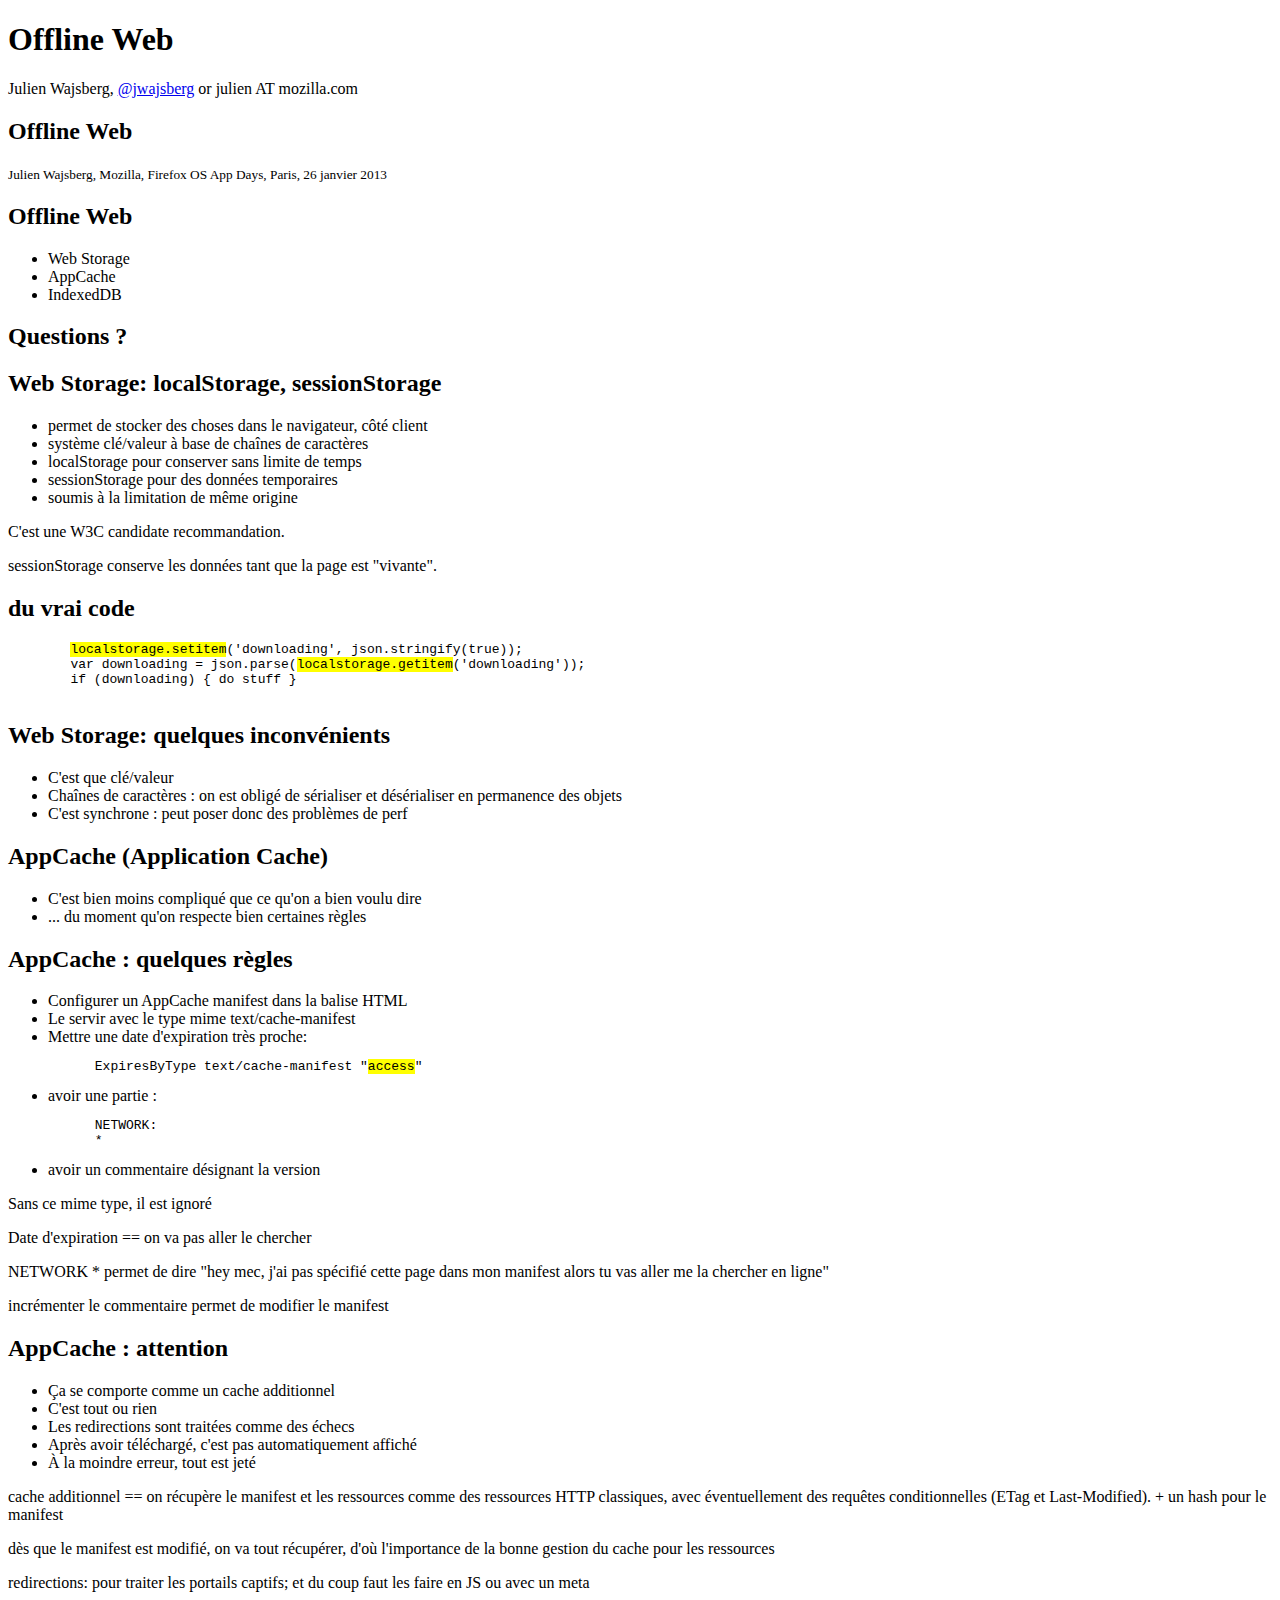
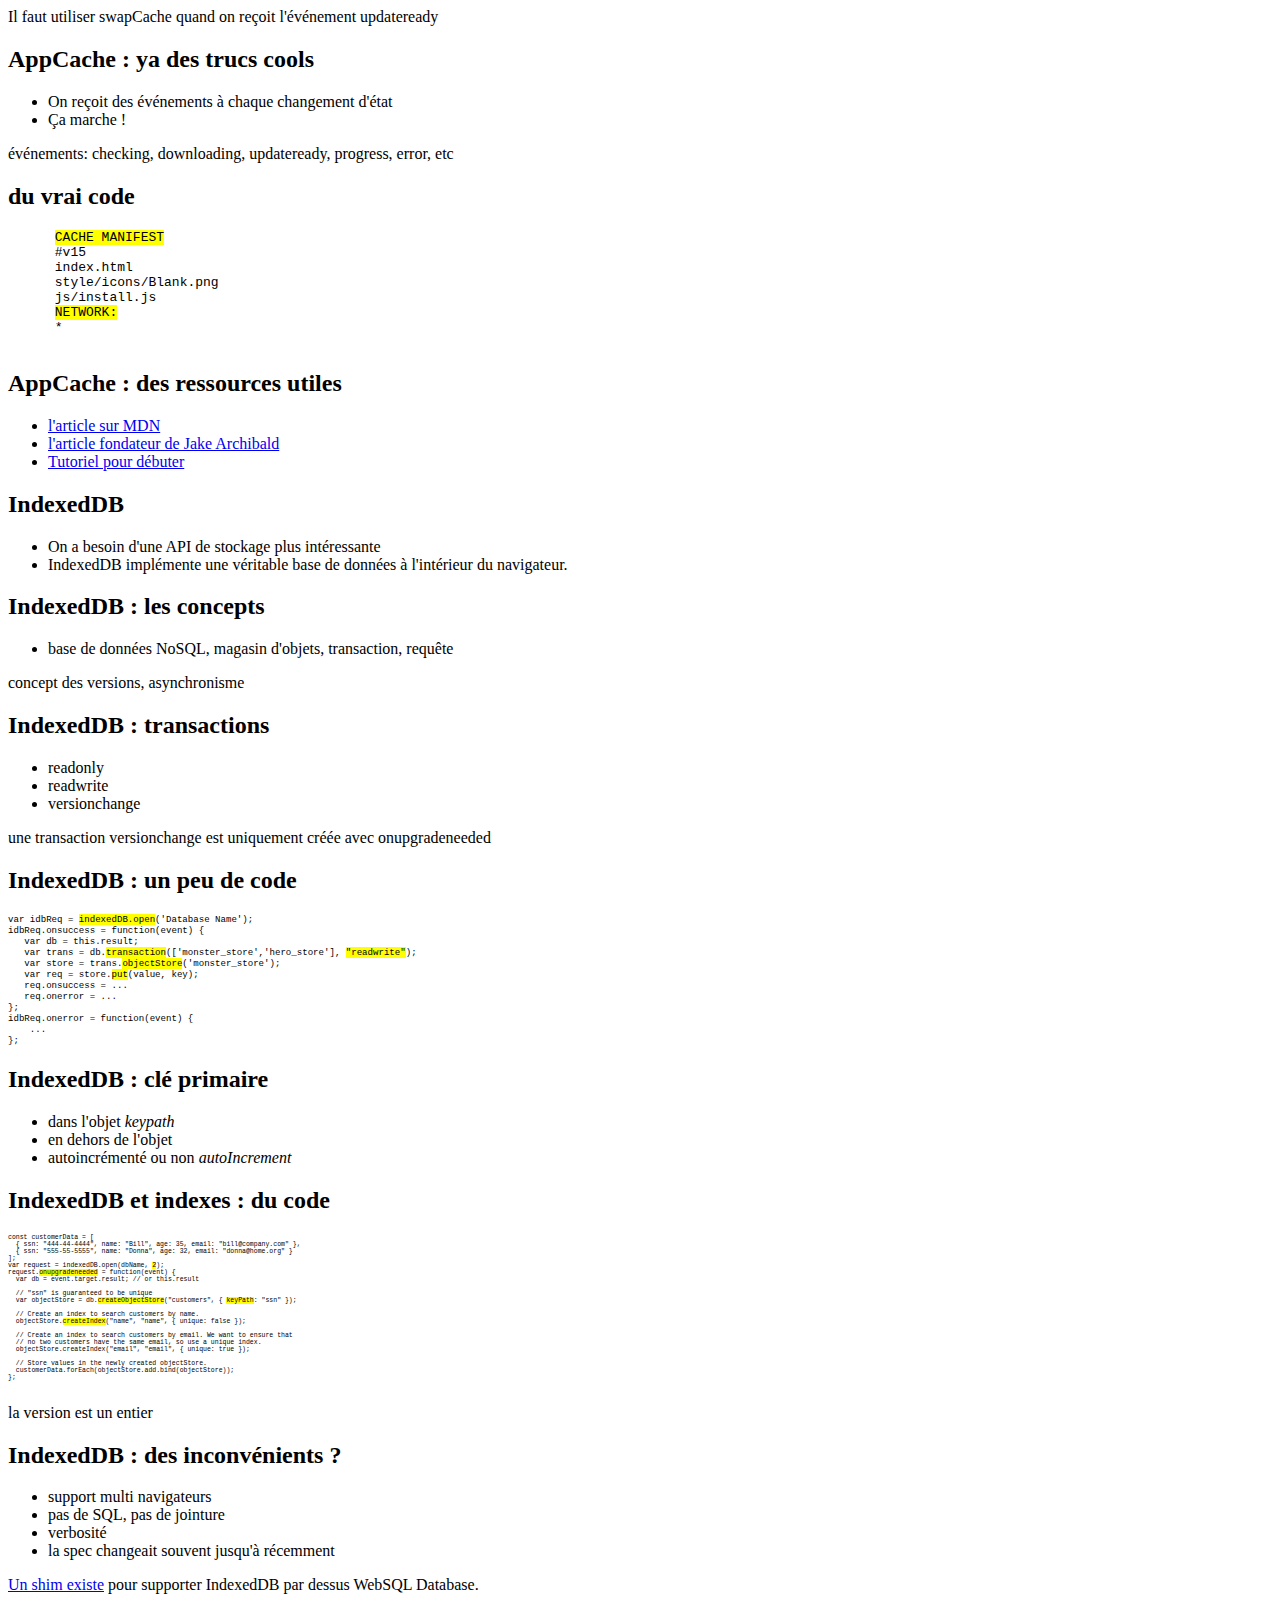
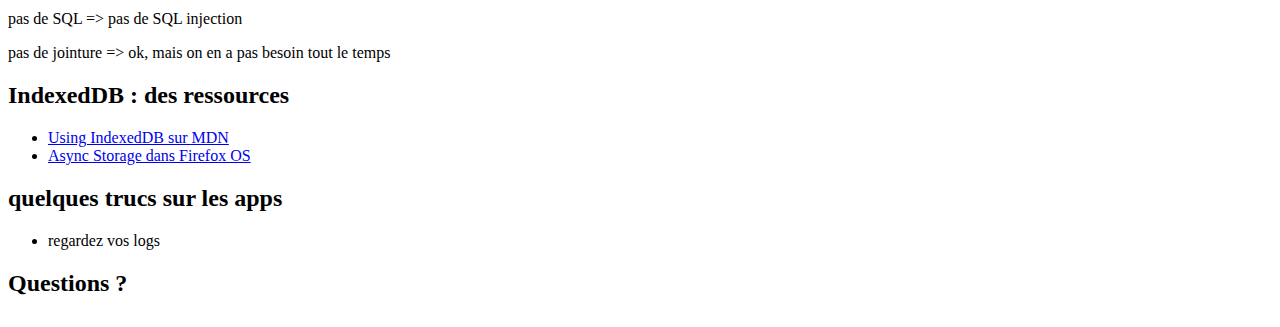
==== offline-web.html @ 552dc61f "offline web presentation pour firefox os days" ====
<!DOCTYPE HTML>
<html lang="en-US" class="fade">
<!-- 
  ^ You can control a few things with the <html> element's classes:

  "fade"      - smooth fade between slides
  "nonumbers" - remove the slide numbering after the progress bar
-->

<head>
  <title>Offline Web</title>
  <!-- 
    ^ Don't forget a good title - they show up as bookmarks and in Google 
  -->
  <meta charset="UTF-8">
  <meta name="viewport" content="width=1274, user-scalable=no">
  <link rel="stylesheet" href="themes/mozilla/styles/style.css">
  <style type="text/css">
    /* Add your own styles here */
  </style>
</head>
<body class="list">

  <header class="caption">
    <h1>Offline Web</h1>
    <p class="footer">Julien Wajsberg, <a
      href="http://twitter.com/jwajsberg">@jwajsberg</a> or julien AT
    mozilla.com</p>
  </header>

<!-- 
  The following is a slide, it needs a class of "slide" and it doesn't 
  hurt to keep the right semantic elements in there, too.
  IMPORTANT: each slide needs its own unique ID - this will become its
  URL and this is how this slide system works!
-->

  <div id="cover" class="slide"><div>
    <section>
      <header>
        <h2>Offline Web</h2>
      </header>
      <small class="byline">
        Julien Wajsberg, Mozilla, Firefox OS App Days, Paris, 26 janvier 2013 
      </small>
    <footer class="notes">
    </footer>
    </section>
  </div></div>


  <div id="s0" class="slide"><div>
    <section>
      <header>
        <h2>Offline Web</h2>
      </header>
      <ul class='inline'>
      <li>Web Storage</li>
      <li>AppCache</li>
      <li>IndexedDB</li>
      </ul> 
      <footer class="notes">
      </footer>
    </section>
  </div></div>
<div id="s0-1" class="slide shout"><div>
  <section>
    <header>
      <h2>Questions ?</h2>
    </header>
    <footer class="notes">
    </footer>
  </section>
</div></div>


  <div id="s1" class="slide"><div>
    <section>
      <header>
        <h2>Web Storage: localStorage, sessionStorage</h2>
      </header>
      <ul>
        <li>permet de stocker des choses dans le navigateur, côté client</li>
        <li>système clé/valeur à base de chaînes de caractères</li>
        <li>localStorage pour conserver sans limite de temps</li>
        <li>sessionStorage pour des données temporaires</li>
        <li>soumis à la limitation de même origine</li>
      </ul> 
      <footer class="notes">
      <p>C'est une W3C candidate recommandation.</p>
      <p>sessionStorage conserve les données tant que la page est "vivante".</p>
      </footer>
    </section>
  </div></div>

  <div id="s2" class="slide"><div>
    <section>
      <header>
        <h2>du vrai code</h2>
      </header>
      <pre class='longlist'>
        <code><mark>localstorage.setitem</mark>('downloading', json.stringify(true));</code>
        <code>var downloading = json.parse(<mark>localstorage.getitem</mark>('downloading'));</code>
        <code>if (downloading) { do stuff }</code>
      </pre>
      <footer class="notes">
      </footer>
    </section>
</div></div>

  <div id="s3" class="slide"><div>
    <section>
      <header>
        <h2>Web Storage: quelques inconvénients</h2>
      </header>
      <ul>
        <li>C'est que clé/valeur</li>
        <li>Chaînes de caractères&nbsp;: on est obligé de sérialiser et
        désérialiser en permanence des objets</li>
        <li>C'est synchrone&nbsp;: peut poser donc des problèmes de perf</li>
      </ul> 
      <footer class="notes">
      </footer>
    </section>
  </div></div>

  <div id="s4" class="slide"><div>
    <section>
      <header>
        <h2>AppCache (Application Cache)</h2>
      </header>
      <ul>
        <li>C'est bien moins compliqué que ce qu'on a bien voulu dire</li>
        <li>... du moment qu'on respecte bien certaines règles</li>
      </ul> 
      <footer class="notes">
      </footer>
    </section>
</div></div>

<div id="s5" class="slide"><div>
  <section>
    <header>
      <h2>AppCache&nbsp;: quelques règles</h2>
    </header>
    <ul class='longlist'>
      <li>Configurer un AppCache manifest dans la balise
      HTML</li>
      <li>Le servir avec le type mime text/cache-manifest</li>
      <li>Mettre une date d'expiration très proche:
      <pre>
      <code>ExpiresByType text/cache-manifest "<mark>access</mark>"</code></pre></li>
      <li>avoir une partie&nbsp;:
      <pre>
      <code>NETWORK:</code>
      <code>*</code></pre></li>
      <li>avoir un commentaire désignant la version</li>
    </ul>
    <footer class="notes">
    <p>Sans ce mime type, il est ignoré</p>
    <p>Date d'expiration == on va pas aller le chercher</p>
    <p>NETWORK * permet de dire "hey mec, j'ai pas spécifié cette page dans mon
    manifest alors tu vas aller me la chercher en ligne"</p>
    <p>incrémenter le commentaire permet de modifier le manifest</p>
    </footer>
  </section>
</div></div>

<div id='s6' class='slide'><div>
    <section>
    <header>
    <h2>AppCache&nbsp;: attention</h2>
    </header>
    <ul>
      <li>Ça se comporte comme un cache additionnel</li>
      <li>C'est tout ou rien</li>
      <li>Les redirections sont traitées comme des échecs</li>
      <li>Après avoir téléchargé, c'est pas automatiquement affiché</li>
      <li>À la moindre erreur, tout est jeté</li>
    </ul>

    <footer class="notes">
      <p>cache additionnel == on récupère le manifest et les ressources comme
      des ressources HTTP
      classiques, avec éventuellement des requêtes conditionnelles (ETag et
      Last-Modified). + un hash pour le manifest</p>
      <p>dès que le manifest est modifié, on va tout récupérer, d'où
      l'importance de la bonne gestion du cache pour les ressources</p>
      <p>redirections: pour traiter les portails captifs; et du coup faut les
      faire en JS ou avec un meta</p>
      <p>Il faut utiliser swapCache quand on reçoit l'événement updateready</p>
    </footer>
    </section>
</div></div>

<div id='s7' class='slide'><div>
    <section>
    <header>
    <h2>AppCache&nbsp;: ya des trucs cools</h2>
    </header>
    <ul>
      <li>On reçoit des événements à chaque changement d'état</li>
      <li>Ça marche&nbsp;!</li>
    </ul>

    <footer class="notes">
    <p>événements: checking, downloading, updateready, progress, error, etc</p>
    </footer>
    </section>
</div></div>

<div id='s7-1' class='slide'><div>
    <section>
      <header>
        <h2>du vrai code</h2>
      </header>
      <pre>
      <code><mark>CACHE MANIFEST</mark></code>
      <code>#v15</code>
      <code>index.html</code>
      <code>style/icons/Blank.png</code>
      <code>js/install.js</code>
      <code><mark>NETWORK:</mark></code>
      <code>*</code>
      </pre>
      <footer class="notes">
      </footer>
    </section>

</div></div>
<div id='s8' class='slide'><div>
    <section>
    <header>
    <h2>AppCache&nbsp;: des ressources utiles</h2>
    </header>
    <ul>
      <li><a
        href='https://developer.mozilla.org/en-US/docs/HTML/Using_the_application_cache'>l'article
        sur MDN
      </a></li>
      <li><a
        href='http://www.alistapart.com/articles/application-cache-is-a-douchebag/'>l'article
        fondateur de Jake Archibald</a></li>
      <li><a
        href='http://www.html5rocks.com/en/tutorials/appcache/beginner/'>Tutoriel
        pour débuter</a></li>
    </ul>

    <footer class="notes">
    </footer>
    </section>
</div></div>

<div id='s9' class='slide'><div>
    <section>
    <header>
    <h2>IndexedDB</h2>
    </header>
    <ul>
      <li>On a besoin d'une API de stockage plus intéressante</li>
      <li>IndexedDB implémente une véritable base de données à l'intérieur du
      navigateur.</li>
    </ul>

    <footer class="notes">
    </footer>
    </section>
</div></div>

<div id='s10' class='slide'><div>
    <section>
    <header>
    <h2>IndexedDB&nbsp;: les concepts</h2>
    </header>
    <ul class='inline'>
      <li>base de données NoSQL, magasin d'objets, transaction, requête</li>
    </ul>

    <footer class="notes">
    <p>concept des versions, asynchronisme</p>
    </footer>
    </section>
</div></div>

<div id='s11' class='slide'><div>
    <section>
    <header>
    <h2>IndexedDB&nbsp;: transactions</h2>
    </header>
    <ul>
      <li>readonly</li>
      <li>readwrite</li>
      <li>versionchange</li>
    </ul>

    <footer class="notes">
    <p>une transaction versionchange est uniquement créée avec
    onupgradeneeded</p>
    </footer>
    </section>
</div></div>
<div id='s12' class='slide'><div>
    <section>
    <header>
    <h2>IndexedDB&nbsp;: un peu de code</h2>
    </header>
    <pre style='font-size: .7em'>
<code>var idbReq = <mark>indexedDB.open</mark>('Database Name');</code>
<code>idbReq.onsuccess = function(event) {</code>
<code>   var db = this.result;</code>
<code>   var trans = db.<mark>transaction</mark>(['monster_store','hero_store'], <mark>"readwrite"</mark>);</code>
<code>   var store = trans.<mark>objectStore</mark>('monster_store');</code>
<code>   var req = store.<mark>put</mark>(value, key);</code>
<code>   req.onsuccess = ...</code>
<code>   req.onerror = ...</code>
<code>};</code>
<code>idbReq.onerror = function(event) {</code>
<code>    ...</code>
<code>};</code>
</pre>
    <footer class="notes">
    </footer>
    </section>
</div></div>
<div id='s12.1' class='slide'><div>
    <section>
    <header>
    <h2>IndexedDB&nbsp;: clé primaire</h2>
    </header>
    <ul>
      <li>dans l'objet <em>keypath</em></li>
      <li>en dehors de l'objet</li>
      <li>autoincrémenté ou non <em>autoIncrement</em></li>
    </ul>

    <footer class="notes">
    </footer>
    </section>
</div></div>
<div id='s12.2' class='slide'><div>
    <section>
    <header>
    <h2>IndexedDB et indexes&nbsp;: du code</h2>
    </header>
    <pre style='font-size: .5em'>
<code>const customerData = [</code>
<code>  { ssn: "444-44-4444", name: "Bill", age: 35, email: "bill@company.com" },</code>
<code>  { ssn: "555-55-5555", name: "Donna", age: 32, email: "donna@home.org" }</code>
<code>];</code>
<code>var request = indexedDB.open(dbName, <mark>2</mark>);</code>
<code>request.<mark>onupgradeneeded</mark> = function(event) {</code>
<code>  var db = event.target.result; // or this.result</code>
<code> </code>
<code>  // "ssn" is guaranteed to be unique</code>
<code>  var objectStore = db.<mark>createObjectStore</mark>("customers", { <mark>keyPath</mark>: "ssn" });</code>
<code> </code>
<code>  // Create an index to search customers by name.</code>
<code>  objectStore.<mark>createIndex</mark>("name", "name", { unique: false });</code>
<code> </code>
<code>  // Create an index to search customers by email. We want to ensure that</code>
<code>  // no two customers have the same email, so use a unique index.</code>
<code>  objectStore.createIndex("email", "email", { unique: true });</code>
<code> </code>
<code>  // Store values in the newly created objectStore.</code>
<code>  customerData.forEach(objectStore.add.bind(objectStore));</code>
<code>};</code>
    </pre>
    <footer class="notes">
<p>la version est un entier</p>
    </footer>
    </section>
</div></div>
<div id='s12.3' class='slide'><div>
    <section>
    <header>
    <h2>IndexedDB&nbsp;: des inconvénients ?</h2>
    </header>
    <ul>
      <li>support multi navigateurs</li>
      <li>pas de SQL, pas de jointure</li>
      <li>verbosité</li>
      <li>la spec changeait souvent jusqu'à récemment</li>
    </ul>

    <footer class="notes">
<p><a href='https://hacks.mozilla.org/2012/07/using-indexeddb-api-today-the-indexeddb-polyfills/'>Un shim existe</a> pour supporter
IndexedDB par dessus WebSQL Database.</p>
<p>pas de  SQL =&gt; pas de SQL injection</p>
<p>pas de jointure =&gt; ok, mais on en a pas besoin tout le temps</p>
    </footer>
    </section>
</div></div>
<div id='s13' class='slide'><div>
    <section>
    <header>
    <h2>IndexedDB&nbsp;: des ressources</h2>
    </header>
    <ul>
      <li><a
        href='https://developer.mozilla.org/en-US/docs/IndexedDB/Using_IndexedDB'>Using
        IndexedDB sur MDN</a></li>
     <li><a href='https://github.com/mozilla-b2g/gaia/blob/master/shared/js/async_storage.js'>Async Storage dans Firefox OS</a></li>
    </ul>

    <footer class="notes">
    </footer>
    </section>
</div></div>

<div id="apps" class="slide"><div>
  <section>
    <header>
      <h2>quelques trucs sur les apps</h2>
      </header>
      <ul>
        <li>regardez vos logs</li>
      </ul>
    <footer class="notes">
    </footer>
  </section>
</div></div>

<div id="questions" class="slide shout"><div>
  <section>
    <header>
      <h2>Questions ?</h2>
    </header>
    <footer class="notes">
    </footer>
  </section>
</div></div>
  <div class="progress"><div></div></div>
  <!-- 
    ^ don't like a progress bar? just delete this DIV
  -->
  <script src="scripts/script.js"></script>
  <!-- Copyright © 2010–2012 Vadim Makeev — pepelsbey.net -->
</body>
</html>
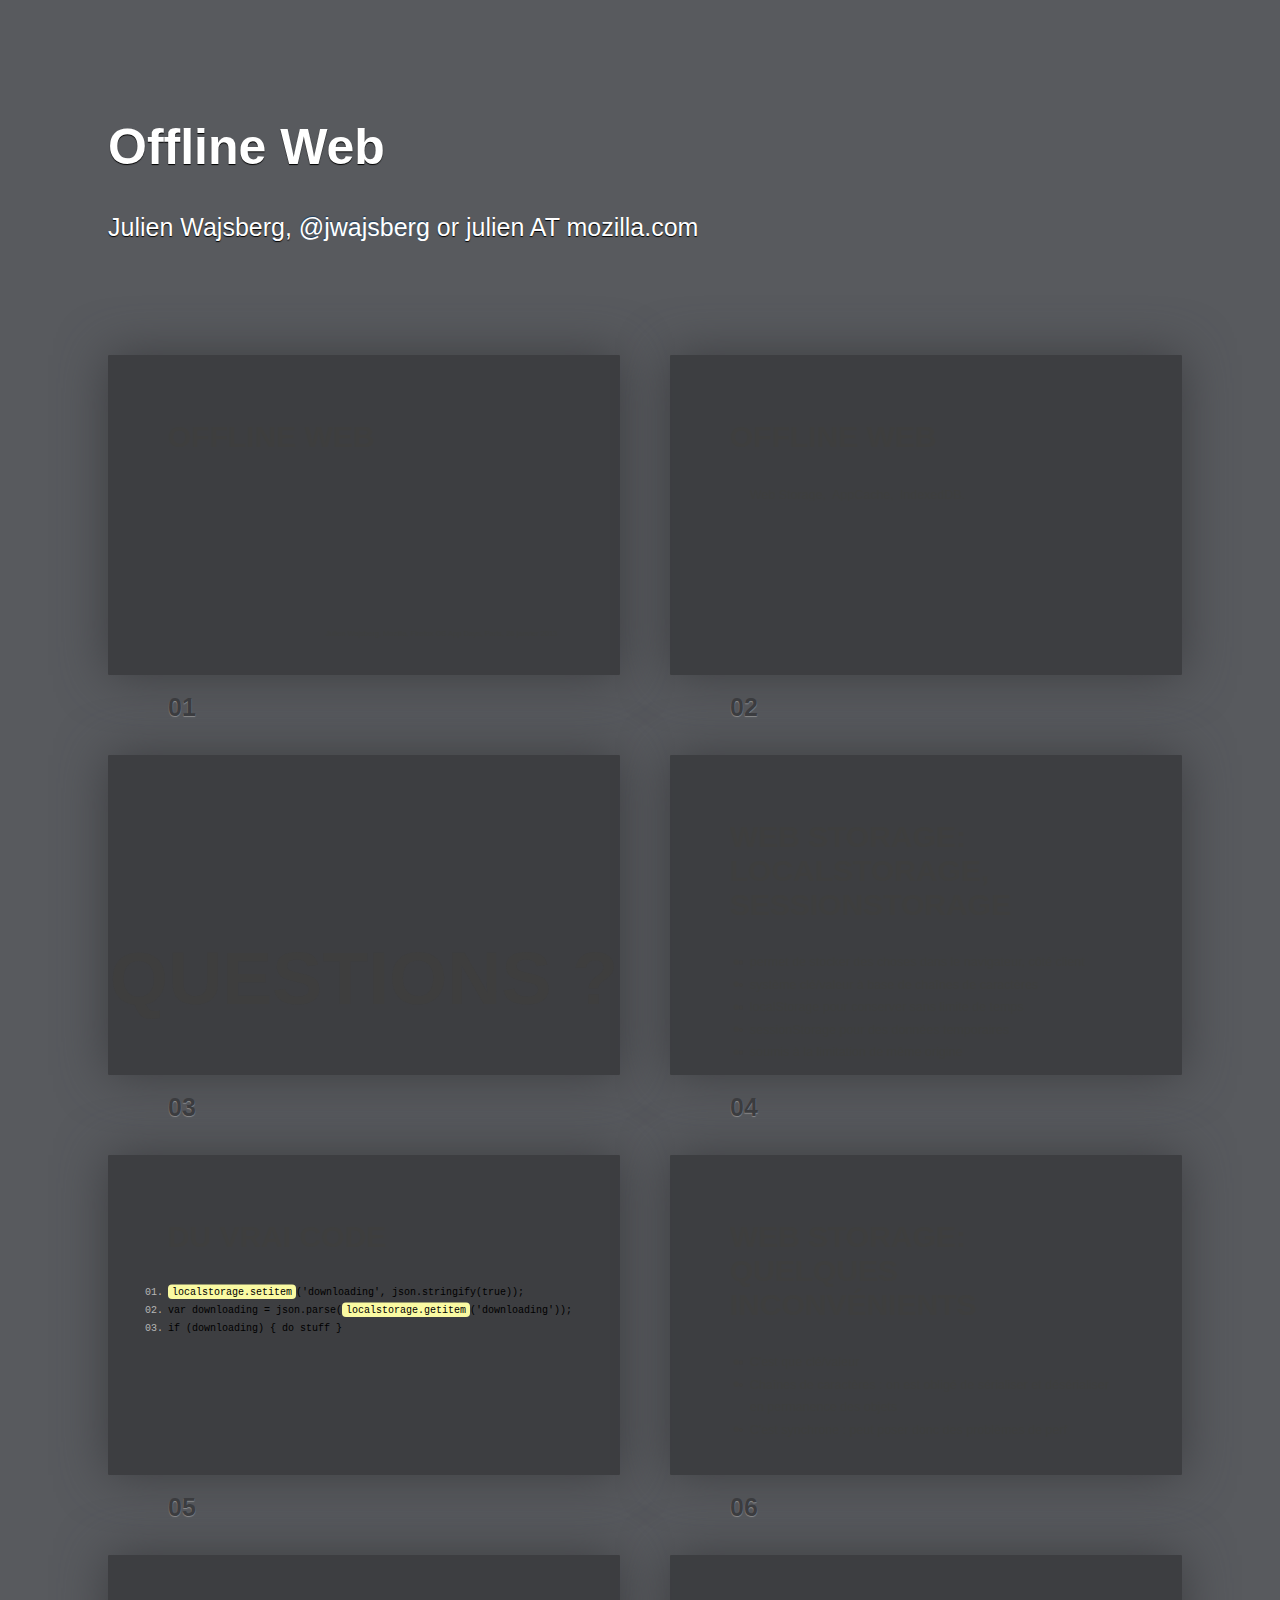
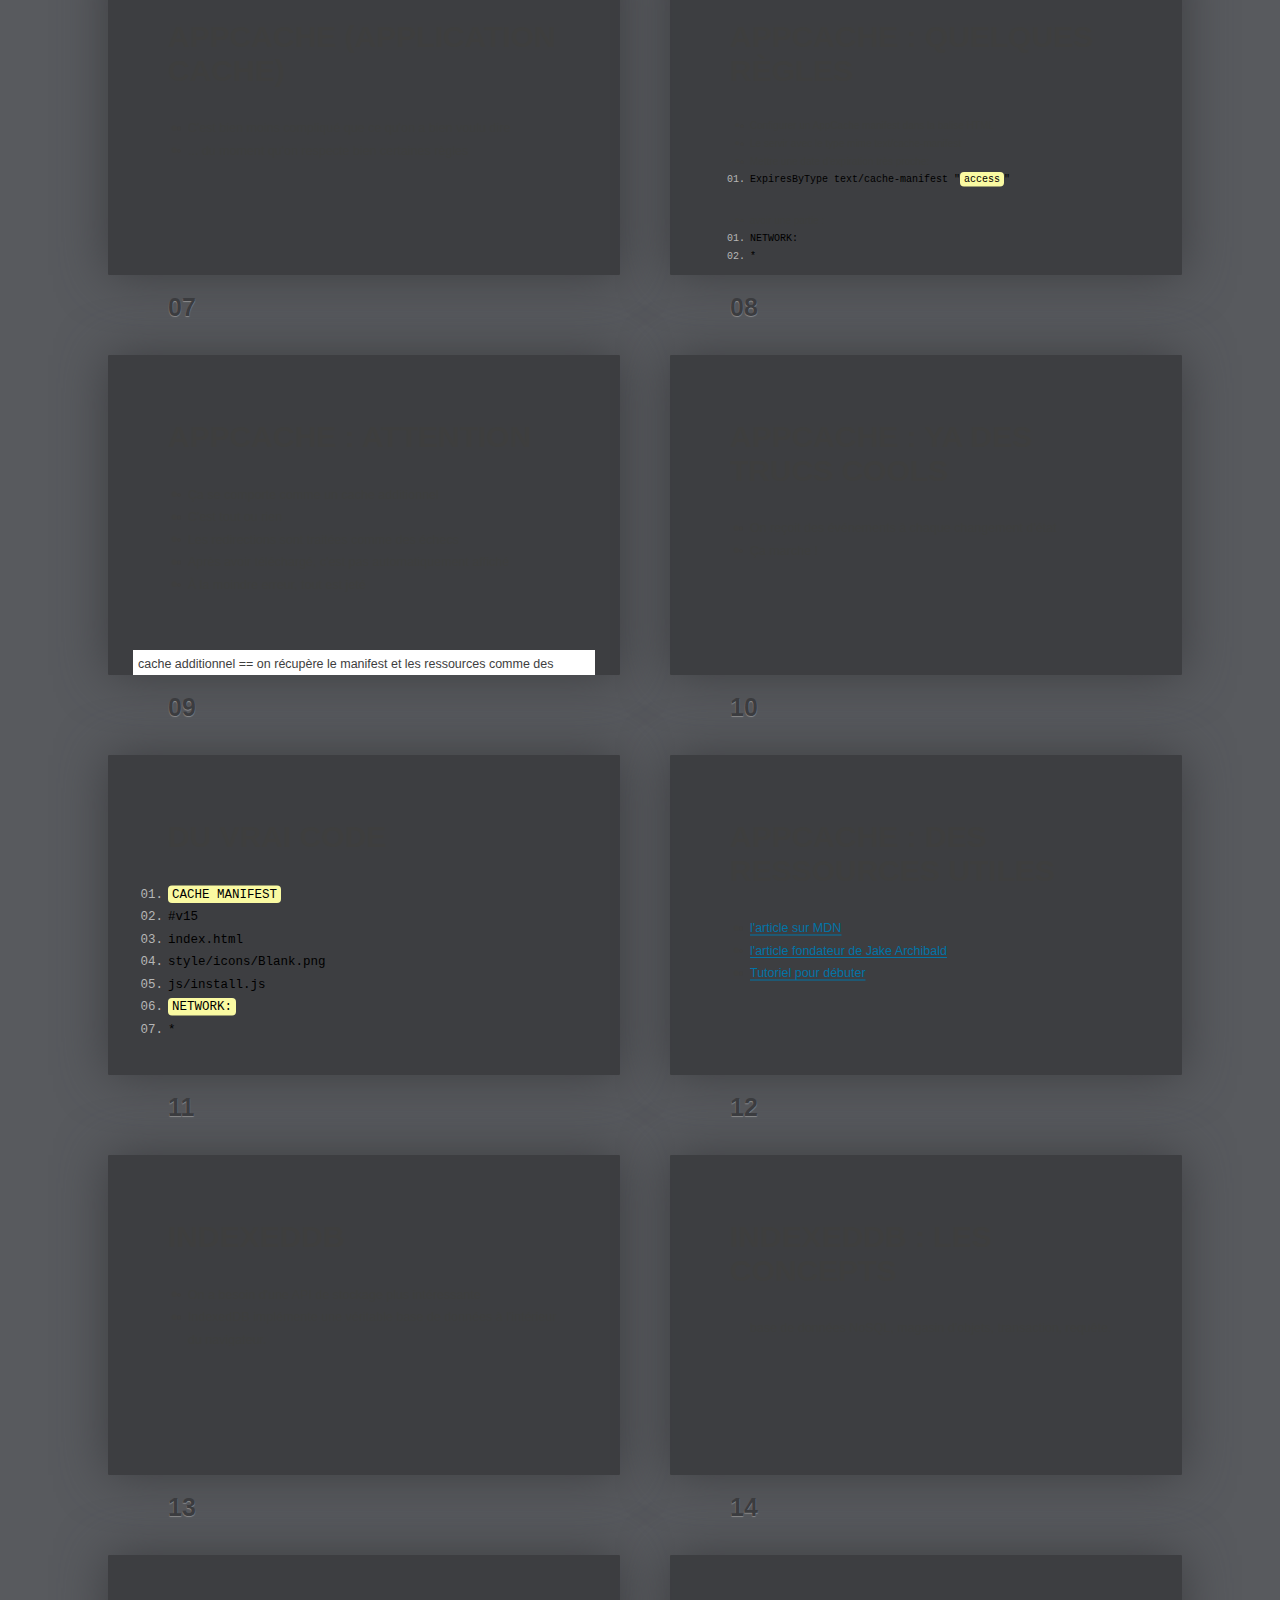
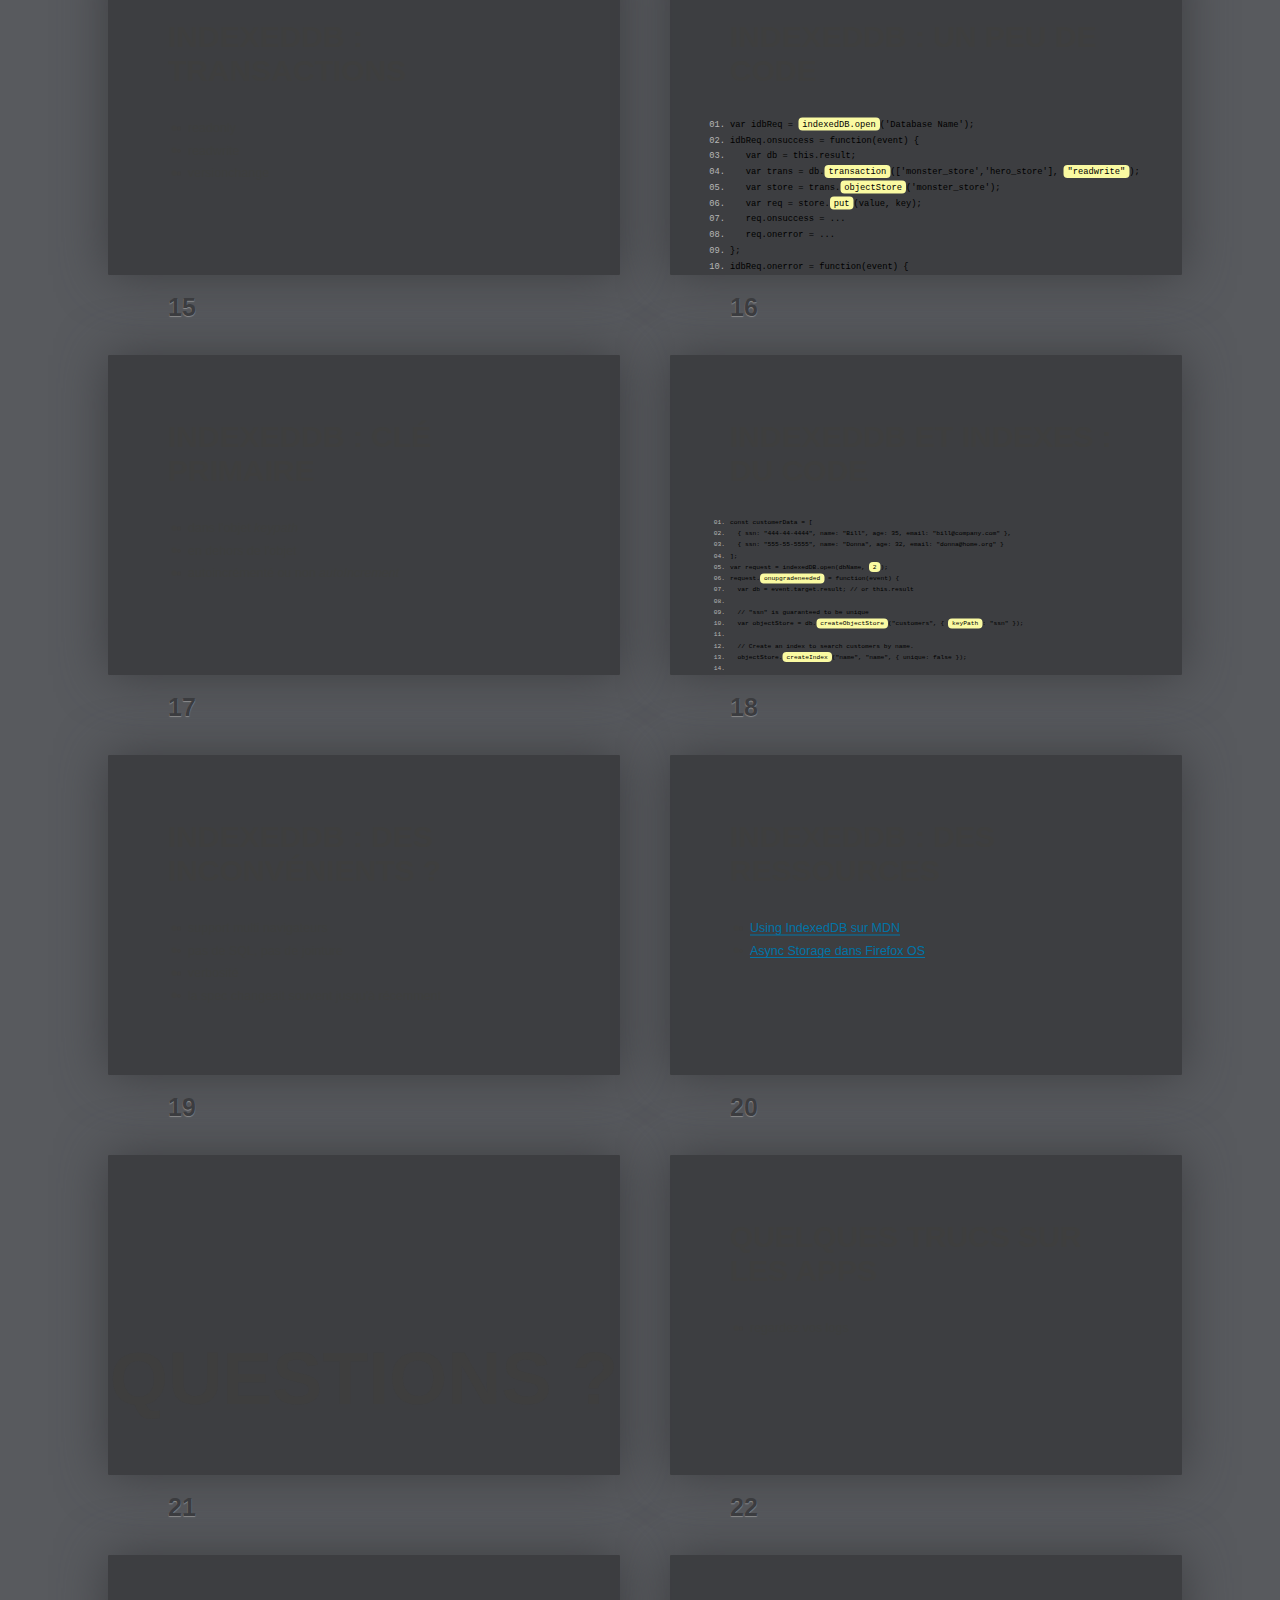
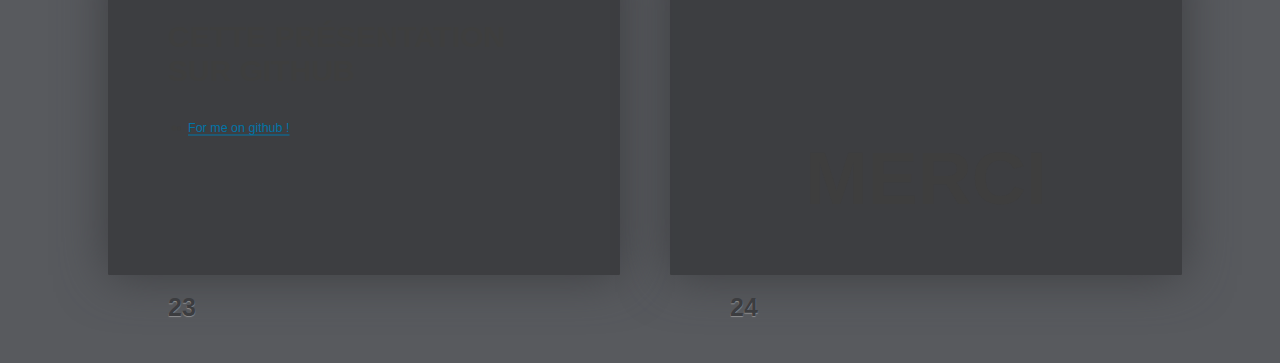
==== commit 237375ac: "offline web presentation pour firefox os days" ====
--- a/offline-web.html
+++ b/offline-web.html
@@ -407,6 +407,15 @@
     </section>
 </div></div>
 
+<div id="questions" class="slide shout"><div>
+  <section>
+    <header>
+      <h2>Questions ?</h2>
+    </header>
+    <footer class="notes">
+    </footer>
+  </section>
+</div></div>
 <div id="apps" class="slide"><div>
   <section>
     <header>
@@ -419,16 +428,31 @@
     </footer>
   </section>
 </div></div>
-
-<div id="questions" class="slide shout"><div>
-  <section>
-    <header>
-      <h2>Questions ?</h2>
-    </header>
-    <footer class="notes">
-    </footer>
-  </section>
-</div></div>
+<div id="lien" class="slide"><div>
+  <section>
+    <header>
+      <h2>Cette présentation sur GitHub</h2>
+      </header>
+      <ul>
+        <li><a href='https://github.com/julienw/offline-web-ffosdays'>For me on
+          github !</a></li>
+      </ul>
+    <footer class="notes">
+    </footer>
+  </section>
+</div></div>
+<div id="merci" class="slide shout"><div>
+  <section>
+    <header>
+      <h2>Merci</h2>
+    </header>
+    <footer class="notes">
+    </footer>
+  </section>
+</div></div>
+
+
+
   <div class="progress"><div></div></div>
   <!-- 
     ^ don't like a progress bar? just delete this DIV
--- a/themes/mozilla/styles/style.css
+++ b/themes/mozilla/styles/style.css
@@ -0,0 +1,654 @@
+/*
+	Mozilla theme for Shower presentation template: http://github.com/pepelsbey/shower
+	Copyright © 2010–2011 Vadim Makeev, http://pepelsbey.net/
+	Licensed under MIT license: https://github.com/pepelsbey/shower/wiki/License
+	Theme by Chris Heilmann http://christianheilmann.com @codepo8
+*/
+
+/*@import url(fonts.css);*/
+@import url(reset.css);
+
+BODY {
+	font:25px/1.8 'OpenSansRegular', sans-serif;
+	counter-reset:paging;
+	}
+
+body:after {
+	position:absolute;
+	top:0;
+	right:10px;
+	width:153px;
+	height:41px;
+	background:url(../images/tab-2.png);
+	content:'';
+	}
+
+
+/* Slide
+---------------------------------------- */
+.slide:after {
+	counter-increment:paging;
+	content:counter(paging, decimal-leading-zero);
+	}
+.slide section {
+	padding:80px 120px 0;
+	width:784px;
+	height:560px;
+	background:url(../images/bg-sandstone-2.png);
+	color:rgb(62,62,62);
+	}
+
+/*
+	No numbering in the progress bar:
+  add "nonumbers" class to <html>
+*/
+.nonumbers .full .slide:after{
+	content: '';
+	}
+
+/*
+	Smooth fading in between slides:
+	add "fade" class to <html>
+*/
+.fade .full .slide section {
+	-webkit-transition: opacity 1s;
+		 -moz-transition: opacity 1s;
+	    -ms-transition: opacity 1s;
+       -o-transition: opacity 1s;
+	        transition: opacity 1s;
+  opacity: 0;
+}
+.fade .full .slide:target section {
+	opacity: 1;
+}
+.fade .full .slide {
+	background: url(../images/bg-sandstone-2.png);
+}
+/*
+	Picture frame
+*/
+.frame {
+	display:block;
+}
+.shadow {
+	 box-shadow: 5px 10px 10px rgba(0,0,0,.35);
+}
+.frame img {
+
+  border: 5px solid #f8f8f8; z-index: 2; display: block;
+}
+.frame::after {
+  content: '';
+  display: block;
+  position: absolute;
+  top: -10px;
+  left: 50%;
+  margin-left: -10px;
+  width: 20px;
+  height: 20px;
+  -webkit-transform: rotate(45deg);
+  -moz-transform: rotate(45deg );
+  -ms-transform: rotate(45deg );
+  -o-transform: rotate(45deg );
+  transform: rotate(45deg);
+  border-style: solid;
+  border-color: #666;
+  border-width: 1px 0 0 1px;
+}
+.frame::before {
+  content: '';
+  display: block;
+  width: 5px;
+  height: 5px;
+  background-image:
+    -webkit-linear-gradient(top, #f1f1f1 0%, #333 80%, #000 95%);
+  background-image:
+    -moz-linear-gradient(to bottom, #f1f1f1 0%, #333 80%, #000 95%);
+  background-image:
+    linear-gradient(to bottom, #f1f1f1 0%, #333 80%, #000 95%);
+  border-radius: 50%;
+  border: 1px solid #666;
+  position: absolute;
+  top: -15px;
+  left: 50%;
+  margin-left: -3px;
+}
+
+
+
+/* Header */
+.slide header {
+	margin:0 0 58px;
+	color:rgb(62,62,62);
+	text-transform: uppercase;
+	font:lighter 40px/1.13 'OpenSansLight', sans-serif;
+	}
+
+/* Elements */
+.slide p {
+	margin:0 0 45px;
+	}
+.slide p.note {
+	color:#888;
+	}
+.slide a {
+	border-bottom:0.1em solid;
+	color:#0174A7;
+	text-decoration:none;
+	}
+.slide a[target=_blank] {
+	margin-right:22px;
+	}
+.slide a[target=_blank]:after {
+	position:absolute;
+	margin-left:7px;
+	font-family:'Target Blank';
+	content:'\005E';
+	}
+.slide b,
+.slide strong {
+	font-weight:bold;
+	}
+.slide i,
+.slide em {
+	font-style:italic;
+	}
+.slide kbd,
+.slide code {
+	padding:3px 8px;
+	-webkit-border-radius:8px;
+	-moz-border-radius:8px;
+	border-radius:8px;
+	background:#FAFAA2;
+	color:#000;
+	-webkit-tab-size:4;
+	-moz-tab-size:4;
+	-o-tab-size:4;
+	tab-size:4;
+	font-family:'monaco', 'courier', monospace;
+	}
+
+/* Quote */
+.slide blockquote {
+	font-style:italic;
+	font-size: 40px;
+	}
+.slide blockquote:before {
+	position:absolute;
+	margin:-15px 0 0 -80px;
+	color:#666;
+	font:200px/1 'Open Sans', sans-serif;
+	content:'\201C'; /* ldquo */
+	}
+blockquote .quotesource {
+	font-size: 20px;
+	text-align: right;
+}
+
+/* Lists */
+.slide ol,
+.slide ul {
+	margin:0 0 45px;
+	counter-reset:list;
+	}
+	.slide ul ul,
+	.slide ol ul,
+	.slide ol ol,
+	.slide ul ol {
+		margin:0 0 0 38px;
+		}
+	.slide ol > li:before,
+	.slide ul > li:before {
+		position:absolute;
+		margin-left:-120px;
+		width:100px;
+		color:rgb(62,62,62);
+		text-align:right;
+		}
+	.slide ul > li:before {
+		content:'\2022'; /* bull */
+		line-height:1.1;
+		font-size:40px;
+		}
+	.slide ol > li:before {
+		counter-increment:list;
+		content:counter(list)'.';
+		}
+  /* Inner navigation */
+  .inner li {
+    opacity: 0.05;
+    -webkit-transition: opacity 1s;
+	     -moz-transition: opacity 1s;
+	       -o-transition: opacity 1s;
+            transition: opacity 1s;
+	  }
+  .inner .active {
+    opacity: 1;
+  }
+
+/* Code */
+.slide pre {
+	margin:0 0 45px;
+	counter-reset:code;
+	white-space:normal;
+	}
+	.slide pre code {
+		display:block;
+		padding:0;
+		background:none;
+		white-space:pre;
+		}
+	.slide pre code:before {
+		position:absolute;
+		margin:0 0 0 -120px;
+		width:110px;
+		color:rgb(182, 182, 182);
+		text-align:right;
+		counter-increment:code;
+		content:counter(code, decimal-leading-zero)'.';
+		}
+	.slide pre mark {
+		padding:3px 8px;
+		-webkit-border-radius:8px;
+		-moz-border-radius:8px;
+		border-radius:8px;
+		background:#FAFAA2;
+		color:#000;
+		font-style:normal;
+		}
+	.slide pre .important {
+		background:#C00;
+		color:#FFF;
+		font-weight:normal;
+		}
+	.slide pre .comment {
+		padding:0;
+		background:none;
+		color:#888;
+		}
+
+/* Cover */
+.slide.cover section {
+	background:#000;
+	overflow:hidden;
+	}
+	.slide.cover section:before {
+		display:none;
+	}
+	.slide.cover .byline {
+		color: #fff;
+		text-align: right;
+		position: absolute;
+		bottom: 10px;
+		right: 10px;
+	}
+.slide.cover img,
+.slide.cover svg,
+.slide.cover video,
+.slide.cover object {
+	position:absolute;
+	top:0;
+	left:50%;
+	z-index:-1;
+	height:100%;
+	-webkit-transform:translateX(-50%);
+	-moz-transform:translateX(-50%);
+	-ms-transform:translateX(-50%);
+	-o-transform:translateX(-50%);
+	transform:translateX(-50%);
+	}
+.slide.cover.w img,
+.slide.cover.w svg,
+.slide.cover.w video,
+.slide.cover.w object {
+	top:50%;
+	left:0;
+	width:100%;
+	height:auto;
+	-webkit-transform:translateY(-50%);
+	-moz-transform:translateY(-50%);
+	-ms-transform:translateY(-50%);
+	-o-transform:translateY(-50%);
+	transform:translateY(-50%);
+	}
+
+/* Shout */
+.slide.shout section:before {
+	display:none;
+	}
+.slide.shout h2 {
+	position:absolute;
+	top:50%;
+	left:0;
+	width:100%;
+	text-align:center;
+	line-height:1;
+	font-size:150px;
+	-webkit-transform:translateY(-50%);
+	-moz-transform:translateY(-50%);
+	-ms-transform:translateY(-50%);
+	-o-transform:translateY(-50%);
+	transform:translateY(-50%);
+	}
+	.slide.shout h2 a[target=_blank] {
+		margin:0;
+		}
+		.slide.shout h2 a[target=_blank]:after {
+			content:'';
+			}
+
+/* Middle */
+.middle {
+	position:absolute;
+	top:50%;
+	left:50%;
+	-webkit-transform:translate(-50%, -50%);
+	-moz-transform:translate(-50%, -50%);
+	-ms-transform:translate(-50%, -50%);
+	-o-transform:translate(-50%, -50%);
+	transform:translate(-50%, -50%);
+	}
+
+
+/* List
+---------------------------------------- */
+.list {
+	float:left;
+	padding:80px 0 80px 100px;
+	background:#585A5E url(../images/bg-darkgrey-2.png) fixed;
+	}
+
+/* Caption */
+.list .caption {
+	color:#fff;
+	text-shadow:0 1px 1px #000;
+	}
+	.list .caption h1 {
+		font:bold 50px/1 'OpenSansRegular', sans-serif;
+		}
+	.list .caption a {
+		color:#fff;
+		text-shadow:0 -1px 1px #1F3F60;
+		text-decoration:none;
+		}
+	.list .caption a:hover {
+		color:#5ca4ed;
+		}
+
+/* Slide */
+.list .slide {
+	position:relative;
+	float:left;
+	margin:0 50px 0 0;
+	padding:80px 0 0;
+	}
+	.list .slide:after {
+		position:absolute;
+		bottom:-45px;
+		left:60px;
+		color:#3C3D40;
+		text-shadow:0 1px 1px #8D8E90;
+		line-height:1;
+		font-weight:bold;
+		font-size:25px;
+		}
+	.list .slide:target:after {
+		text-shadow:0 -1px 1px #1F3F60;
+		color:#fff;
+		}
+	.list .slide > div {
+		position:relative;
+		overflow:hidden;
+		width:512px;
+		height:320px;
+		box-shadow:0 0 50px #3C3D40;
+		border-radius:1px;
+		background:rgba(0, 0, 0, 0.3);
+		}
+	.list .slide > div:hover {
+		box-shadow:
+			0 0 0 10px rgba(60, 61, 64, 0.6),
+			0 0 50px #3C3D40;
+		}
+	.list .slide:target > div {
+		box-shadow:
+			0 0 0 10px rgba(240,240,240, 1),
+			0 0 50px #3C3D40;
+		}
+	.list .slide section {
+		-webkit-transform-origin:0 0;
+		-webkit-transform:scale(0.5);
+		-moz-transform-origin:0 0;
+		-moz-transform:scale(0.5);
+		-ms-transform-origin:0 0;
+		-ms-transform:scale(0.5);
+		-o-transform-origin:0 0;
+		-o-transform:scale(0.5);
+		transform-origin:0 0;
+		transform:scale(0.5);
+		}
+		.list .slide section:after {
+			position:absolute;
+			top:0;
+			right:0;
+			bottom:0;
+			left:0;
+			content:'';
+			}
+
+/* Small */
+@media all and (max-width:1274px) {
+	.list .slide:after {
+		left:30px;
+		}
+	.list .slide > div {
+		width:256px;
+		height:160px;
+		}
+	.list .slide section {
+		-webkit-transform:scale(0.25);
+		-moz-transform:scale(0.25);
+		-ms-transform:scale(0.25);
+		-o-transform:scale(0.25);
+		transform:scale(0.25);
+		}
+	}
+
+/* Full
+---------------------------------------- */
+.full {
+	position:absolute;
+	top:50%;
+	left:50%;
+	overflow:hidden;
+	margin:-320px 0 0 -512px;
+	width:1024px;
+	height:640px;
+	background:#000;
+	}
+	.full .caption {
+		display:none;
+		}
+	.full .slide {
+		position:absolute;
+		visibility:hidden;
+		}
+		.full .slide:target {
+			visibility:visible;
+			}
+		.full .slide:after {
+			position:absolute;
+			bottom:20px;
+			right:90px;
+			font-size: 16px;
+			color:rgba(62,62,62,0.6);
+			line-height:1;
+			}
+		.full .slide section {
+			-webkit-transform:scale(1);
+			-moz-transform:scale(1);
+			-ms-transform:scale(1);
+			-o-transform:scale(1);
+			transform:scale(1);
+			padding: 40px 120px;
+			}
+		.full .slide.cover {
+			z-index:1;
+			}
+			.full .slide.cover:after,
+			.full .slide.shout:after {
+				content:'';
+				}
+
+/* Progress */
+.full .progress {
+	position:absolute;
+	right:118px;
+	bottom:20px;
+	left:118px;
+	border-radius:2px;
+	border:2px solid rgba(62,62,62, 0.3);
+	}
+	.full .progress DIV {
+		width:0;
+		height:10px;
+		border-radius:2px;
+		background:rgba(62, 62, 62, 0.2);
+		-webkit-transition:width 0.2s linear;
+		-moz-transition:width 0.2s linear;
+		-ms-transition:width 0.2s linear;
+		-o-transition:width 0.2s linear;
+		transition:width 0.2s linear;
+		}
+.full .progress-off {
+	z-index:1;
+	}
+
+/* special content styles */
+.byline{
+	position: absolute;
+	font-size: 15px;
+	text-align: right;
+	bottom: 70px;
+	right: 125px;
+	}
+.right {
+	float: right;
+	position: relative;
+	}
+.left {
+	float: left;
+	position: relative;
+	padding-right: 80px;
+	}
+.credits {
+	font-size: 12px;
+	position: absolute;
+	bottom: 40px;
+	left: 120px;
+	}
+.demourl {
+	font-size: 18px;
+	position: absolute;
+	bottom: 40px;
+	width: 800px;
+	text-align: center;
+	}
+.demourl a {
+	color:inherit;
+	}
+.cover h2, .cover a {
+	color:#fff;
+	background: rgba(0,0,0,0.6);
+	padding: 5px 10px;
+	border-bottom: none;
+	text-decoration: none;
+	}
+.longlist {
+	font-size: 20px;
+	}
+.slide ul.longlist  li:before {
+	content:'\2022'; /* bull */
+	line-height:1.1;
+	font-size:30px;
+	}
+
+ul.oneline li {
+	display: inline;
+	padding-right: 1em;
+	}
+ul.oneline li::before, ul.inner li::before {
+	content: '';
+}
+ul.inline li {
+	display: inline;
+	padding-right: 0.2em;
+	}
+ul.inline li::before {
+	content: '';
+	}
+ul.inline li::after {
+	content: ', ';
+	}
+ul.inline li:last-child::after {
+	content: '.';
+	}
+
+/* Notes */
+.full .notes {
+	display:none;
+	}
+.list .notes {
+	background: #fff;
+	padding: 5px 10px;
+	z-index: 10;
+	display: block;
+	position: absolute;
+	bottom: -500px;
+	left: 50px;
+	right: 50px;
+	-webkit-transition: bottom .5s;
+	-moz-transition: bottom .5s;
+	-ms-transition: bottom .5s;
+	-o-transition: bottom .5s;
+	transition: bottom .5s;
+}
+.list .slide:hover .notes {
+	bottom: 15px;
+}
+
+/* 	Animations */
+
+.full .slide:target .swing {
+  -moz-animation: swing linear 2s infinite;
+  -moz-transform-origin: 0 -55%;
+  -webkit-animation: swing ease-in-out 2s infinite;
+  -webkit-transform-origin: 0 -55%;
+  -o-animation: swing ease-in-out 2s infinite;
+  -o-transform-origin: 0 -55%;
+  animation: swing ease-in-out 2s infinite;
+  transform-origin: 0 -55%;
+}
+@-moz-keyframes swing {
+  0%   { -moz-transform: rotate3d(0deg,0,0) translate3d(-50%, -50%, 0); }
+  25%  { -moz-transform: rotate(3deg) translate(-50%, -50%); }
+  50%  { -moz-transform: rotate(0deg) translate(-50%, -50%); }
+  75%  { -moz-transform: rotate(-3deg) translate(-50%, -50%); }
+  100% { -moz-transform: rotate(0deg) translate(-50%, -50%); }
+}
+@-webkit-keyframes swing {
+  0%   {-webkit-transform: rotate(-3deg) translate(-50%, -50%); }
+  50%  {-webkit-transform: rotate(3deg) translate(-50%, -50%); }
+  100% {-webkit-transform: rotate(-3deg) translate(-50%, -50%); }
+}
+
+@-o-keyframes swing {
+  0%   { -o-transform: rotate(-3deg) translate(-50%, -50%); }
+  50%  { -o-transform: rotate(3deg) translate(-50%, -50%); }
+  100% { -o-transform: rotate(-3deg) translate(-50%, -50%); }
+}
+@keyframes swing {
+  0%   { transform: rotate(-3deg) translate(-50%, -50%); }
+  50%  { transform: rotate(3deg) translate(-50%, -50%); }
+  100% { transform: rotate(-3deg) translate(-50%, -50%); }
+}
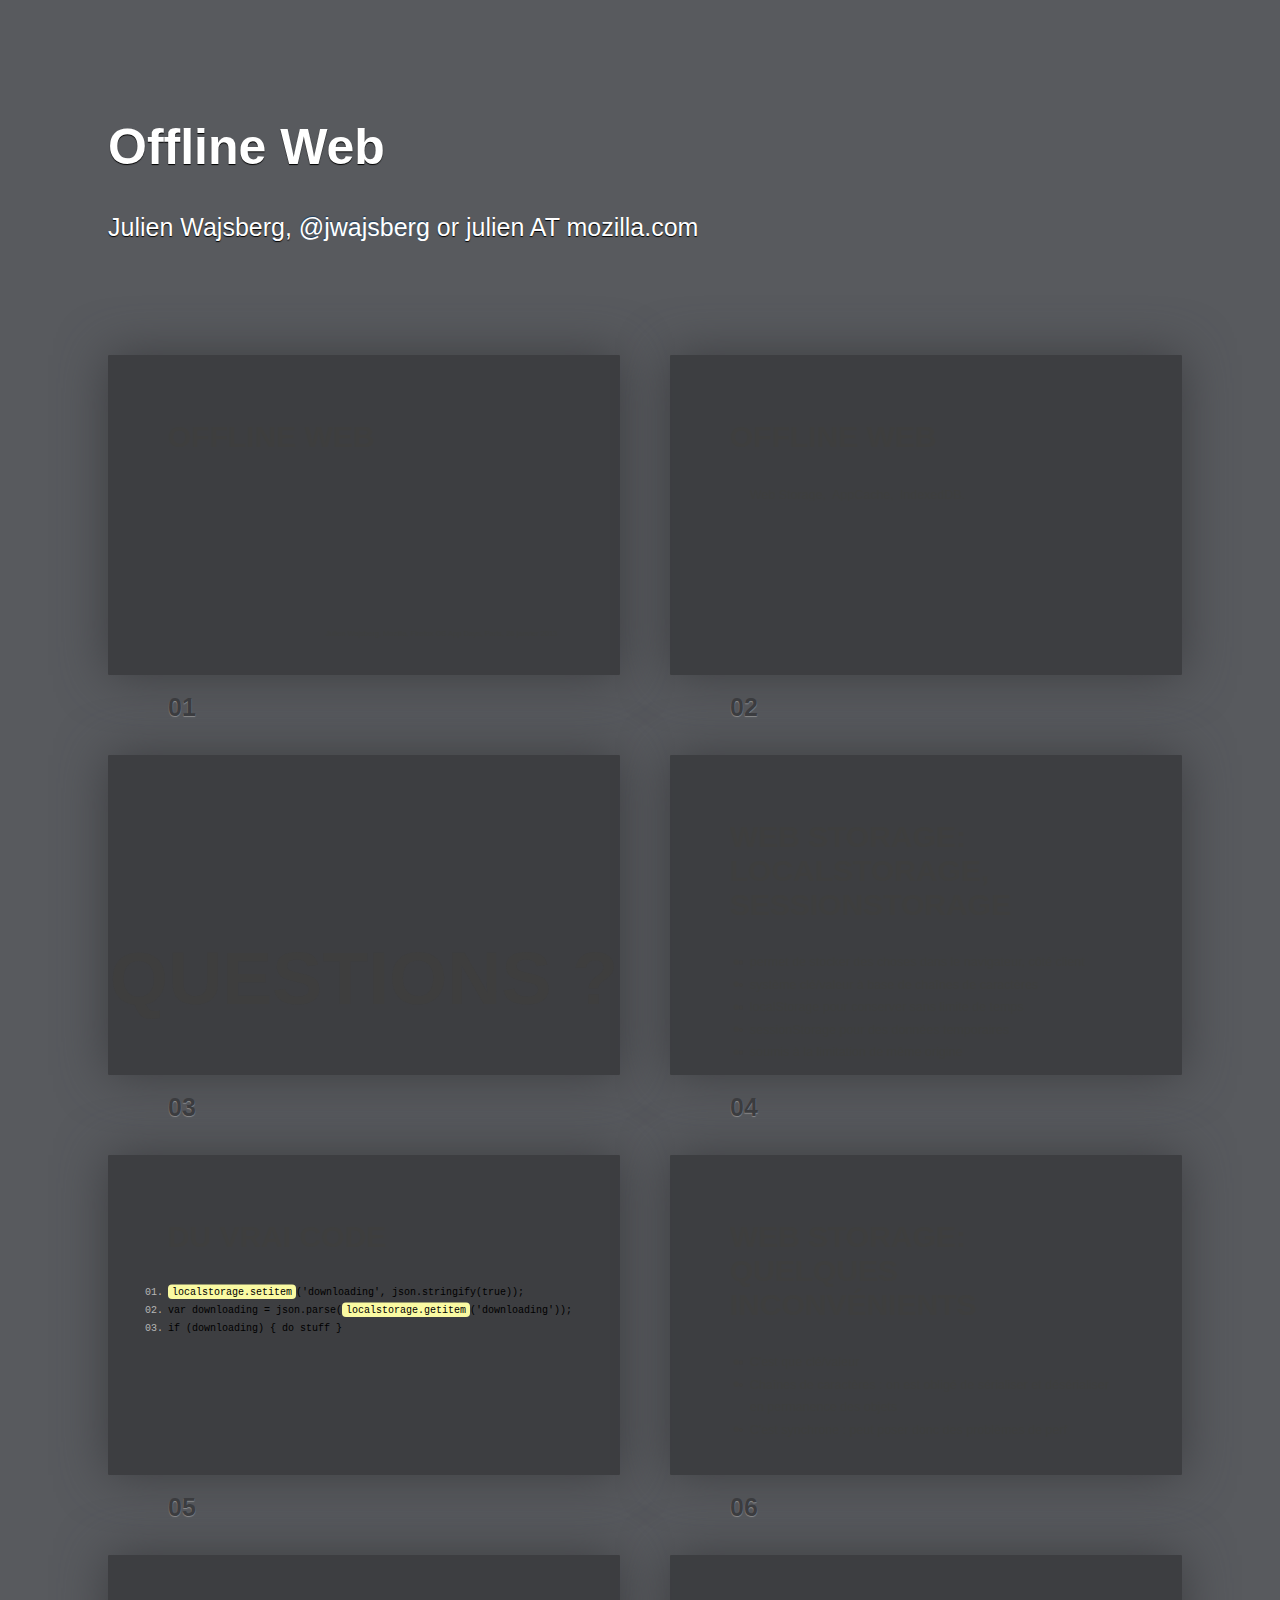
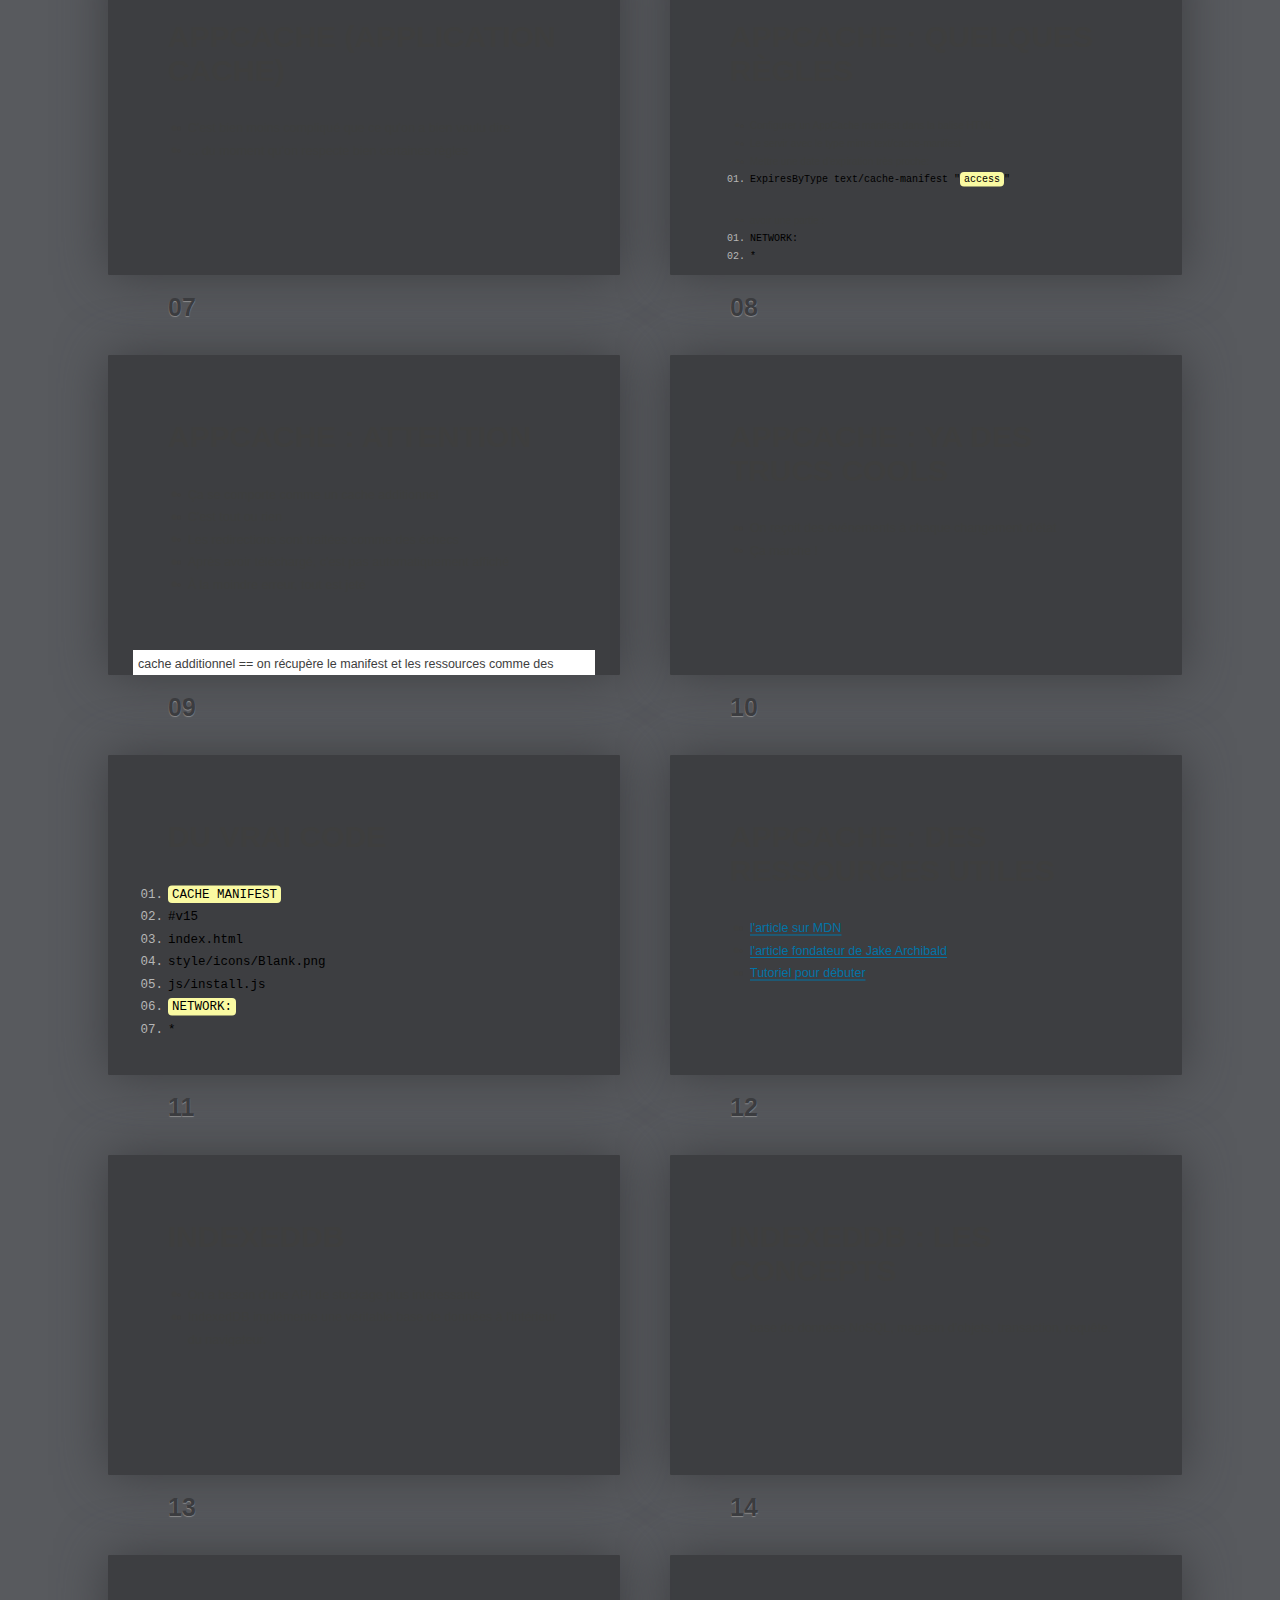
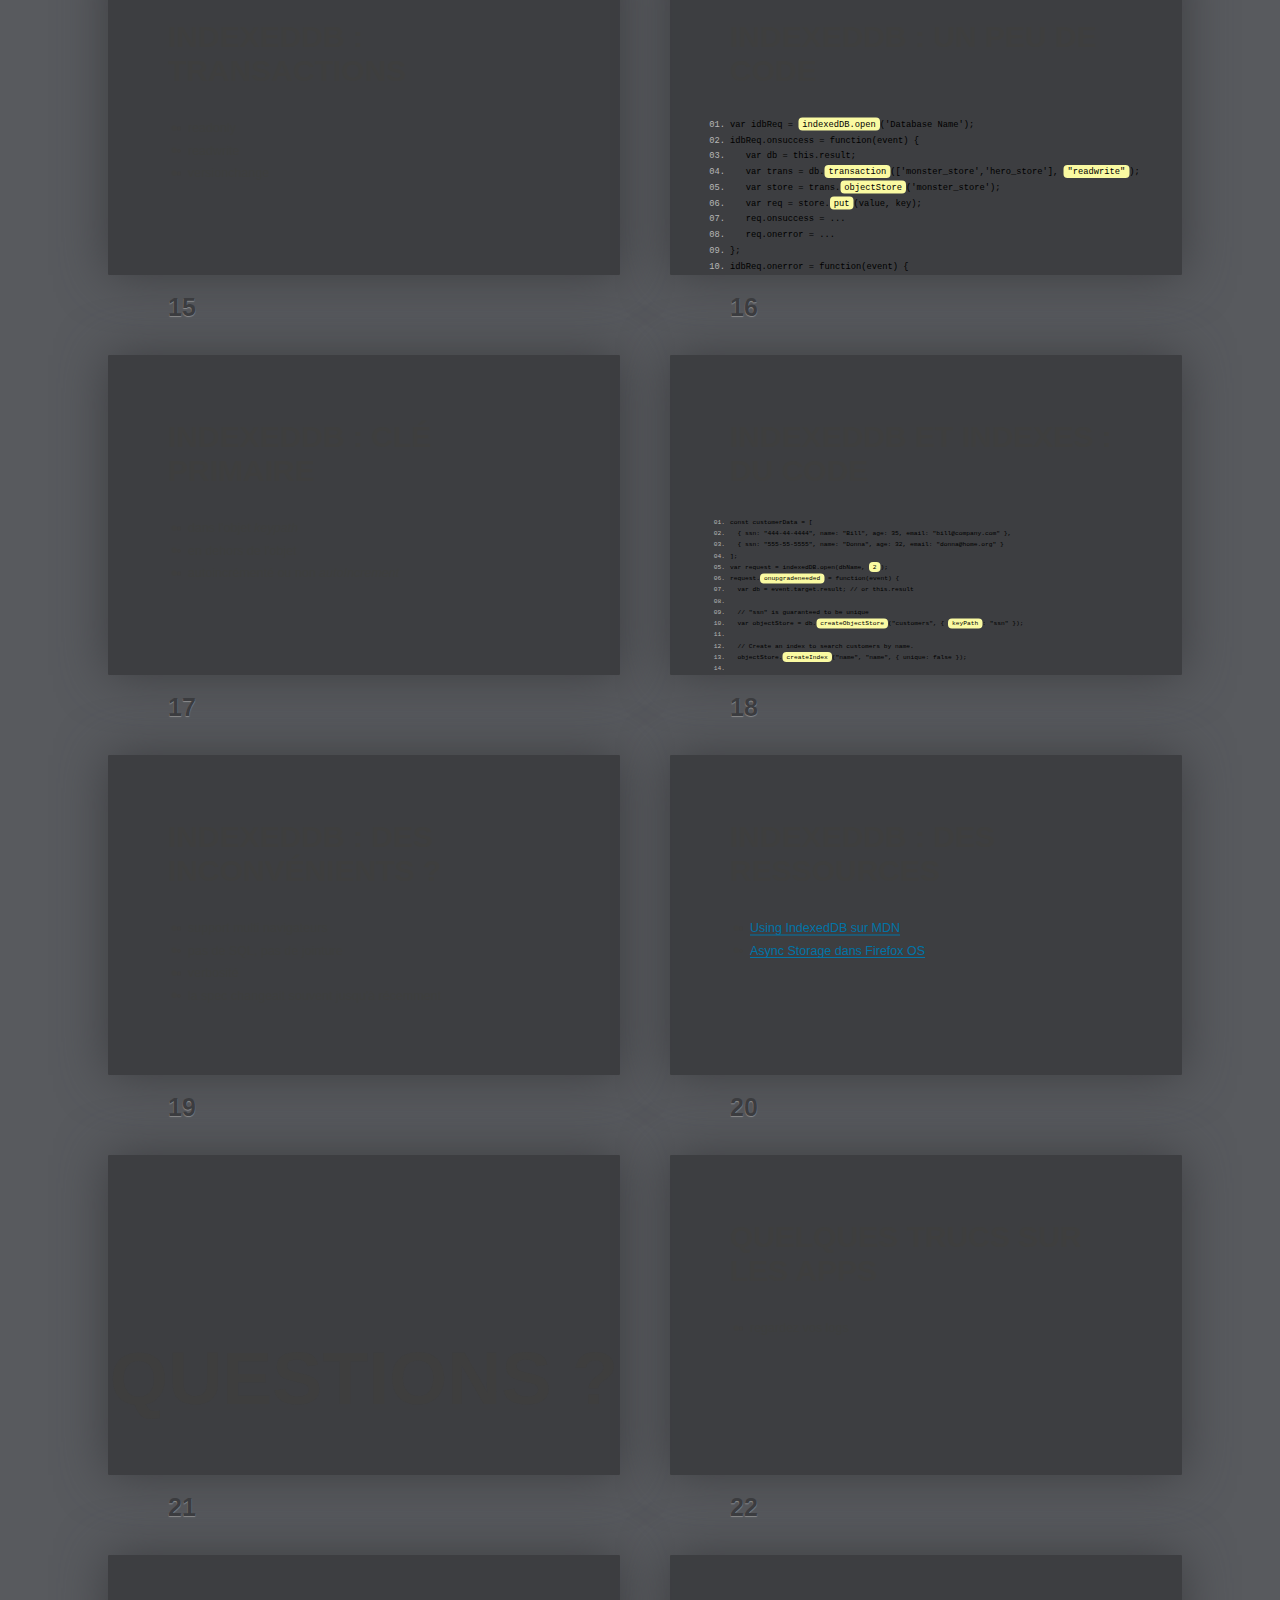
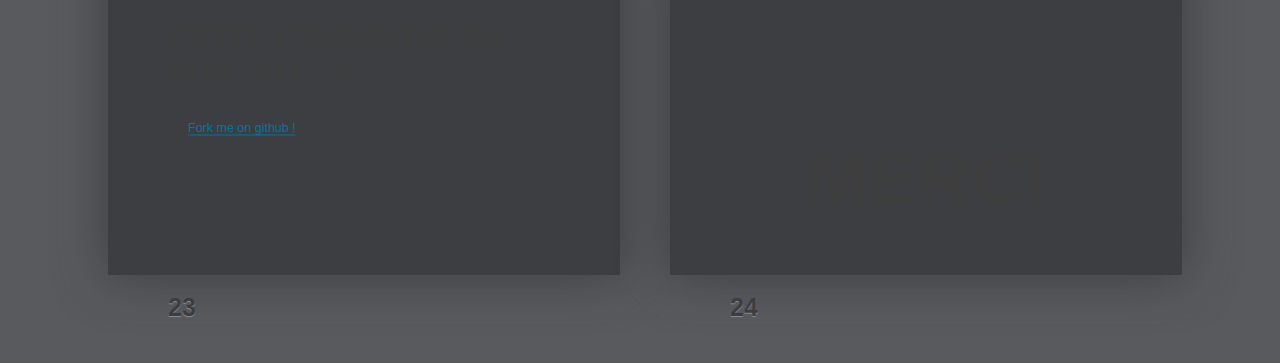
==== commit 0f074e42: "offline web presentation pour firefox os days" ====
--- a/offline-web.html
+++ b/offline-web.html
@@ -434,7 +434,7 @@
       <h2>Cette présentation sur GitHub</h2>
       </header>
       <ul>
-        <li><a href='https://github.com/julienw/offline-web-ffosdays'>For me on
+        <li><a href='https://github.com/julienw/offline-web-ffosdays'>Fork me on
           github !</a></li>
       </ul>
     <footer class="notes">
